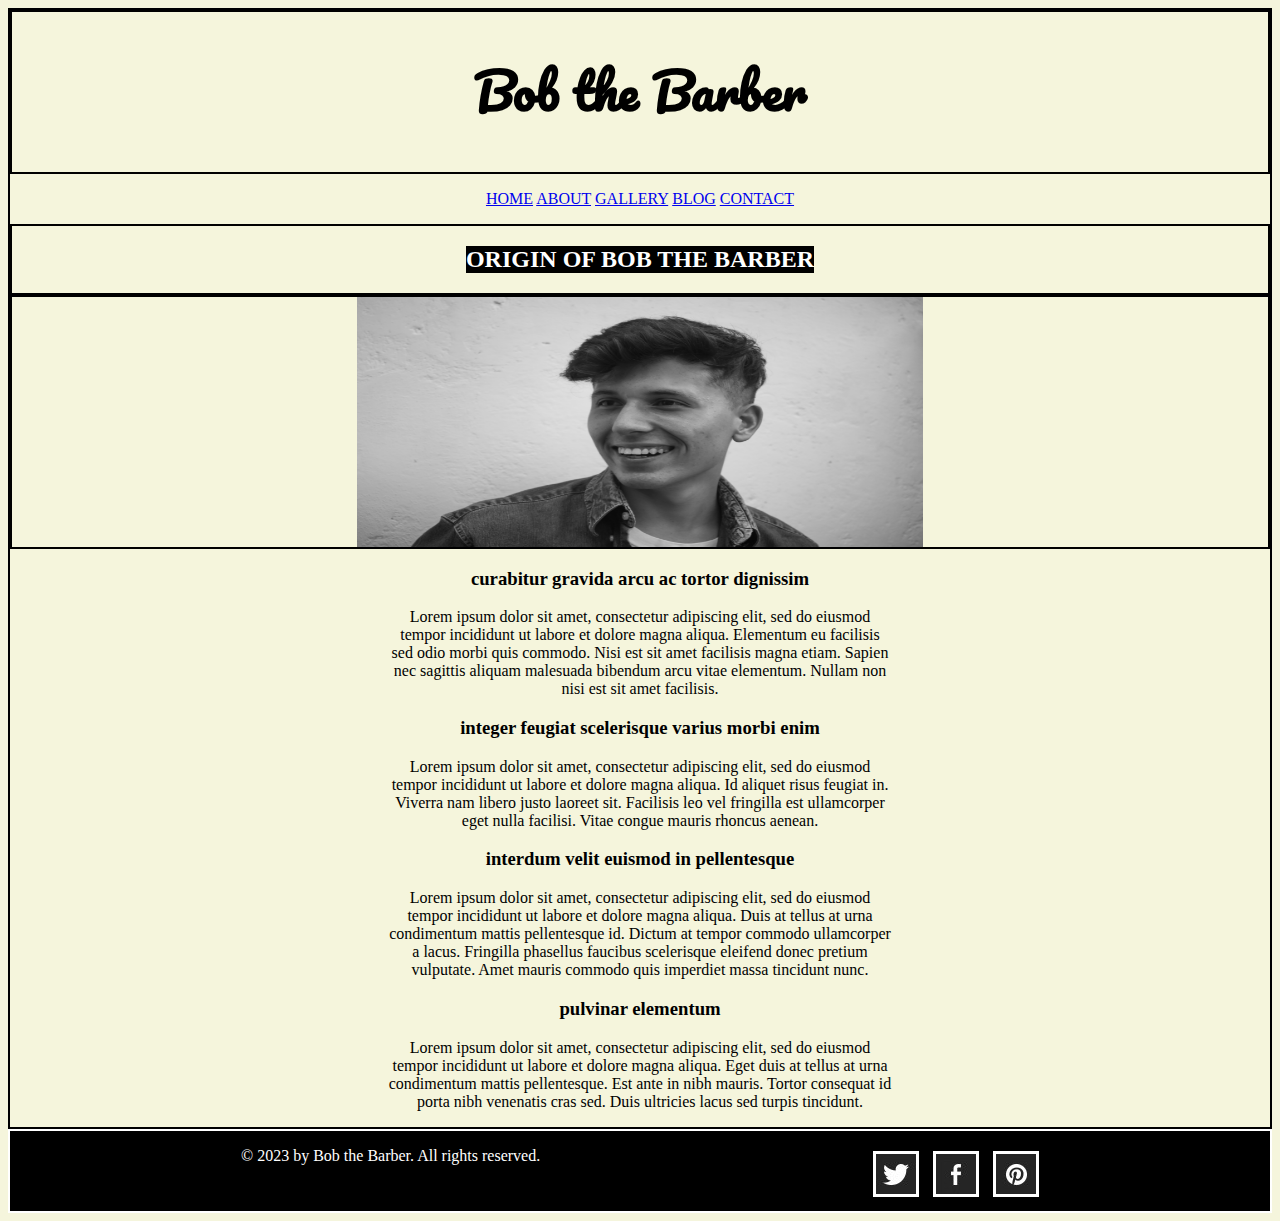
==== about.html @ f67fd2a8 "hairSalonWebsite" ====
<!DOCTYPE html>
<html lang="en">
  <head>
    <meta charset="UTF-8" />
    <meta name="viewport" content="width=device-width, initial-scale=1.0" />
    <link rel="stylesheet" href="about.css" />
    <link rel="preconnect" href="https://fonts.googleapis.com" />
    <link rel="preconnect" href="https://fonts.gstatic.com" crossorigin />
    <link
      href="https://fonts.googleapis.com/css2?family=Pacifico&display=swap"
      rel="stylesheet"
    />
    <title>Bob</title>
  </head>
  <body>
    <div class="main">
      <header>
        <h1>Bob the Barber</h1>
      </header>
      <div id="links">
        <p>
          <a href="index.html">HOME</a>
          <a href="about.html">ABOUT</a>
          <a href="gallery.html">GALLERY</a>
          <a href="https://google.com">BLOG</a>
          <a href="https://google.com">CONTACT</a>
        </p>
      </div>

      <div class="origin">
        <h2 id="bold">ORIGIN OF BOB THE BARBER</h2>
      </div>
      <div class="pic">
        <img id="profile-pic" src="about.jpg" />
      </div>
      <div class="content">
        <div class="article">
          <h3>curabitur gravida arcu ac tortor dignissim</h3>
          <p class="paragraph">
            Lorem ipsum dolor sit amet, consectetur adipiscing elit, sed do
            eiusmod tempor incididunt ut labore et dolore magna aliqua.
            Elementum eu facilisis sed odio morbi quis commodo. Nisi est sit
            amet facilisis magna etiam. Sapien nec sagittis aliquam malesuada
            bibendum arcu vitae elementum. Nullam non nisi est sit amet
            facilisis.
          </p>

          <h3>integer feugiat scelerisque varius morbi enim</h3>
          <p class="paragraph">
            Lorem ipsum dolor sit amet, consectetur adipiscing elit, sed do
            eiusmod tempor incididunt ut labore et dolore magna aliqua. Id
            aliquet risus feugiat in. Viverra nam libero justo laoreet sit.
            Facilisis leo vel fringilla est ullamcorper eget nulla facilisi.
            Vitae congue mauris rhoncus aenean.
          </p>

          <h3>interdum velit euismod in pellentesque</h3>
          <p class="paragraph">
            Lorem ipsum dolor sit amet, consectetur adipiscing elit, sed do
            eiusmod tempor incididunt ut labore et dolore magna aliqua. Duis at
            tellus at urna condimentum mattis pellentesque id. Dictum at tempor
            commodo ullamcorper a lacus. Fringilla phasellus faucibus
            scelerisque eleifend donec pretium vulputate. Amet mauris commodo
            quis imperdiet massa tincidunt nunc.
          </p>

          <h3>pulvinar elementum</h3>
          <p class="paragraph">
            Lorem ipsum dolor sit amet, consectetur adipiscing elit, sed do
            eiusmod tempor incididunt ut labore et dolore magna aliqua. Eget
            duis at tellus at urna condimentum mattis pellentesque. Est ante in
            nibh mauris. Tortor consequat id porta nibh venenatis cras sed. Duis
            ultricies lacus sed turpis tincidunt.
          </p>
        </div>
      </div>
    </div>
    <footer>
      <p id="copyright">© 2023 by Bob the Barber. All rights reserved.</p>
      <div class="foot">
        <div id="socials">
          <img id="twitter" src="twitter-dark.jpg" />
          <img id="facebook" src="facebook-dark.jpg" />
          <img id="pinterest" src="pinterest-dark.jpg" />
        </div>
      </div>
    </footer>
  </body>
</html>
---- about.css ----
body {
  background-color: beige;
}

.main {
  border: solid 2px;
}

header {
  display: flex;
  justify-content: center;
  border: solid 2px;
  height: 160px;
}

#links {
  display: flex;
  justify-content: center;
}

footer {
  display: grid;
  grid-template-columns: 1fr 1fr;
  border: solid 2px;
  height: 80px;
  background-color: black;
  color: white;
}

h1 {
  font-size: 50px;
  font-family: "Pacifico", cursive;
}

.origin {
  border: solid 2px;
  display: flex;
  justify-content: center;
}

#bold {
  background-color: black;
  color: white;
}

.pic {
  border: solid 2px;
  display: flex;
  justify-content: center;
}

#profile-pic {
  width: 45%;
  height: 250px;
}

.content {
  text-align: center;
}

.paragraph {
  width: 40%;
  margin-left: 30%;
}

.foot {
  grid-column: 2/3;
  display: flex;
  justify-content: end;
  margin-top: 20px;
}

#copyright {
  margin-left: 231px;
}

#twitter {
  margin-right: 10px;
  border: solid 3px white;
}

#facebook {
  margin-right: 10px;
  border: solid 3px white;
}

#pinterest {
  margin-right: 231px;
  border: solid 3px white;
}
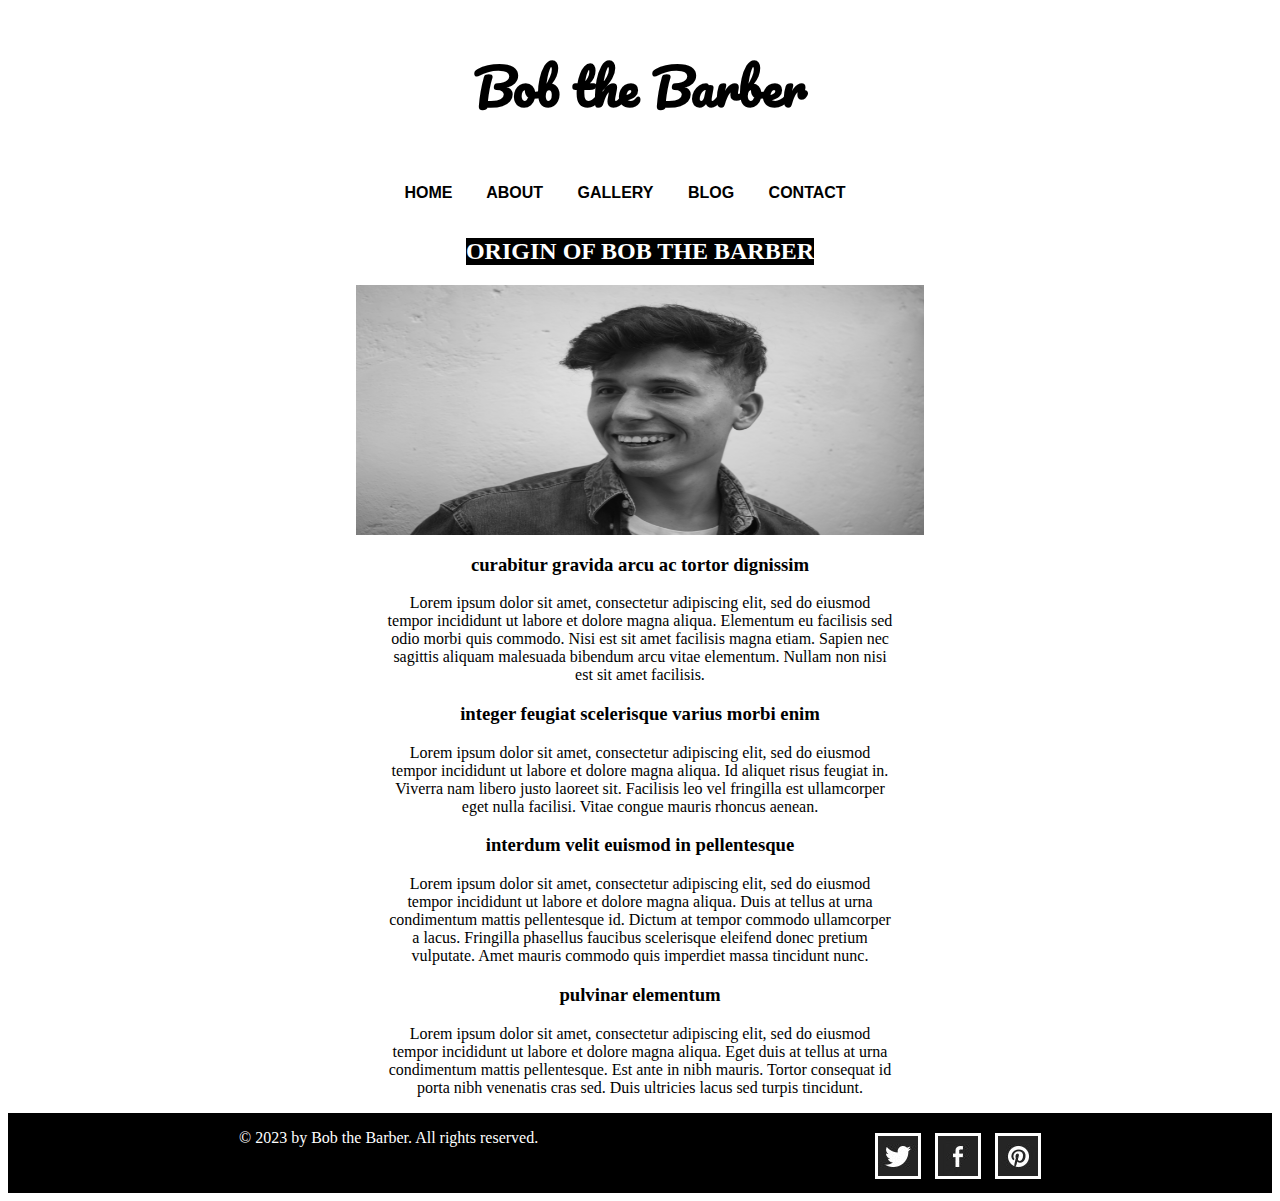
==== commit 1111a85c: "branchCommit" ====
--- a/about.html
+++ b/about.html
@@ -18,7 +18,7 @@
         <h1>Bob the Barber</h1>
       </header>
       <div id="links">
-        <p>
+        <p id="directory">
           <a href="index.html">HOME</a>
           <a href="about.html">ABOUT</a>
           <a href="gallery.html">GALLERY</a>
--- a/about.css
+++ b/about.css
@@ -1,16 +1,27 @@
 body {
-  background-color: beige;
+  background-color: white;
 }
 
 .main {
-  border: solid 2px;
+  /* border: solid 2px; */
 }
 
 header {
   display: flex;
   justify-content: center;
-  border: solid 2px;
+  /* border: solid 2px; */
   height: 160px;
+}
+
+#directory {
+  font-weight: bold;
+  font-family: "Arial Black", Gadget, sans-serif;
+}
+
+a {
+  color: black;
+  text-decoration: none;
+  margin-right: 30px;
 }
 
 #links {
@@ -21,7 +32,7 @@
 footer {
   display: grid;
   grid-template-columns: 1fr 1fr;
-  border: solid 2px;
+  /* border: solid 2px; */
   height: 80px;
   background-color: black;
   color: white;
@@ -33,7 +44,7 @@
 }
 
 .origin {
-  border: solid 2px;
+  /* border: solid 2px; */
   display: flex;
   justify-content: center;
 }
@@ -44,7 +55,7 @@
 }
 
 .pic {
-  border: solid 2px;
+  /* border: solid 2px; */
   display: flex;
   justify-content: center;
 }
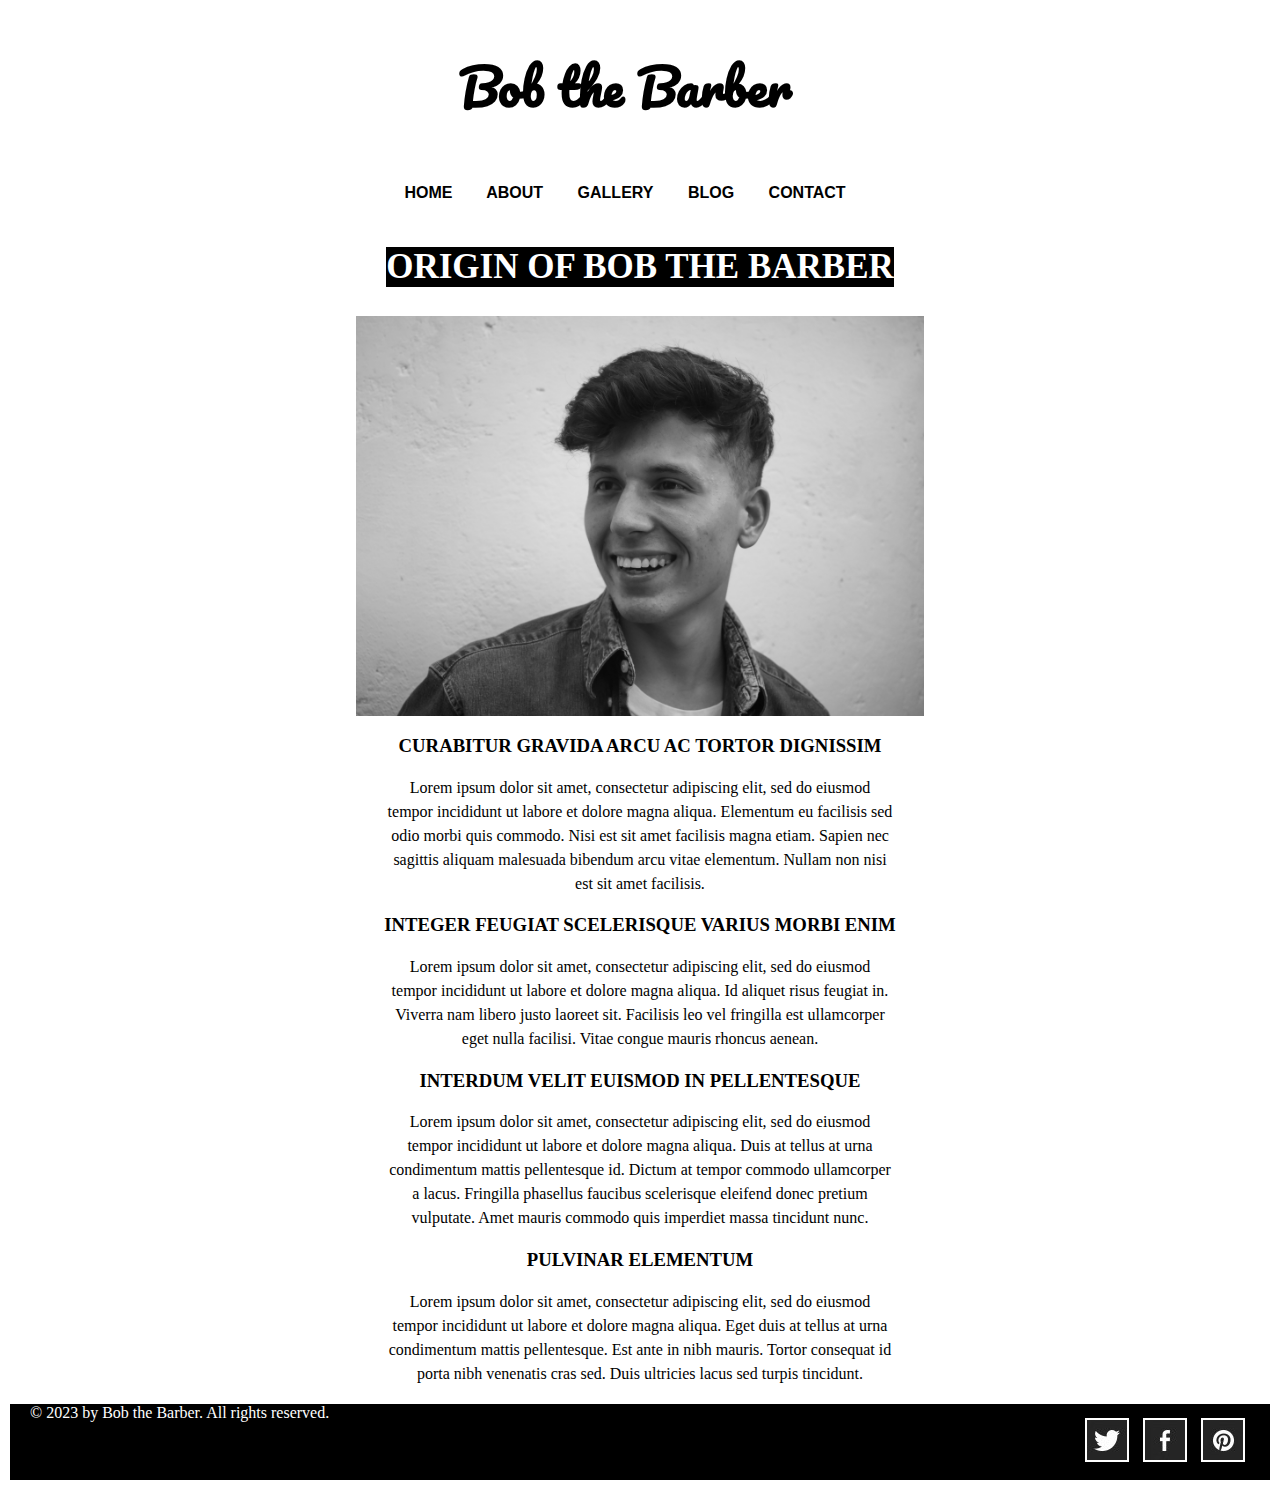
==== commit d05afa2d: "hairSalonWebsite" ====
--- a/about.html
+++ b/about.html
@@ -15,15 +15,15 @@
   <body>
     <div class="main">
       <header>
-        <h1>Bob the Barber</h1>
+        <h1><a href="index.html">Bob the Barber</a></h1>
       </header>
       <div id="links">
         <p id="directory">
           <a href="index.html">HOME</a>
           <a href="about.html">ABOUT</a>
           <a href="gallery.html">GALLERY</a>
-          <a href="https://google.com">BLOG</a>
-          <a href="https://google.com">CONTACT</a>
+          <a href="blog.html">BLOG</a>
+          <a href="contact.html">CONTACT</a>
         </p>
       </div>
 
@@ -33,46 +33,44 @@
       <div class="pic">
         <img id="profile-pic" src="about.jpg" />
       </div>
+
       <div class="content">
-        <div class="article">
-          <h3>curabitur gravida arcu ac tortor dignissim</h3>
-          <p class="paragraph">
-            Lorem ipsum dolor sit amet, consectetur adipiscing elit, sed do
-            eiusmod tempor incididunt ut labore et dolore magna aliqua.
-            Elementum eu facilisis sed odio morbi quis commodo. Nisi est sit
-            amet facilisis magna etiam. Sapien nec sagittis aliquam malesuada
-            bibendum arcu vitae elementum. Nullam non nisi est sit amet
-            facilisis.
-          </p>
+        <h3>curabitur gravida arcu ac tortor dignissim</h3>
+        <p class="paragraph">
+          Lorem ipsum dolor sit amet, consectetur adipiscing elit, sed do
+          eiusmod tempor incididunt ut labore et dolore magna aliqua. Elementum
+          eu facilisis sed odio morbi quis commodo. Nisi est sit amet facilisis
+          magna etiam. Sapien nec sagittis aliquam malesuada bibendum arcu vitae
+          elementum. Nullam non nisi est sit amet facilisis.
+        </p>
 
-          <h3>integer feugiat scelerisque varius morbi enim</h3>
-          <p class="paragraph">
-            Lorem ipsum dolor sit amet, consectetur adipiscing elit, sed do
-            eiusmod tempor incididunt ut labore et dolore magna aliqua. Id
-            aliquet risus feugiat in. Viverra nam libero justo laoreet sit.
-            Facilisis leo vel fringilla est ullamcorper eget nulla facilisi.
-            Vitae congue mauris rhoncus aenean.
-          </p>
+        <h3>integer feugiat scelerisque varius morbi enim</h3>
+        <p class="paragraph">
+          Lorem ipsum dolor sit amet, consectetur adipiscing elit, sed do
+          eiusmod tempor incididunt ut labore et dolore magna aliqua. Id aliquet
+          risus feugiat in. Viverra nam libero justo laoreet sit. Facilisis leo
+          vel fringilla est ullamcorper eget nulla facilisi. Vitae congue mauris
+          rhoncus aenean.
+        </p>
 
-          <h3>interdum velit euismod in pellentesque</h3>
-          <p class="paragraph">
-            Lorem ipsum dolor sit amet, consectetur adipiscing elit, sed do
-            eiusmod tempor incididunt ut labore et dolore magna aliqua. Duis at
-            tellus at urna condimentum mattis pellentesque id. Dictum at tempor
-            commodo ullamcorper a lacus. Fringilla phasellus faucibus
-            scelerisque eleifend donec pretium vulputate. Amet mauris commodo
-            quis imperdiet massa tincidunt nunc.
-          </p>
+        <h3>interdum velit euismod in pellentesque</h3>
+        <p class="paragraph">
+          Lorem ipsum dolor sit amet, consectetur adipiscing elit, sed do
+          eiusmod tempor incididunt ut labore et dolore magna aliqua. Duis at
+          tellus at urna condimentum mattis pellentesque id. Dictum at tempor
+          commodo ullamcorper a lacus. Fringilla phasellus faucibus scelerisque
+          eleifend donec pretium vulputate. Amet mauris commodo quis imperdiet
+          massa tincidunt nunc.
+        </p>
 
-          <h3>pulvinar elementum</h3>
-          <p class="paragraph">
-            Lorem ipsum dolor sit amet, consectetur adipiscing elit, sed do
-            eiusmod tempor incididunt ut labore et dolore magna aliqua. Eget
-            duis at tellus at urna condimentum mattis pellentesque. Est ante in
-            nibh mauris. Tortor consequat id porta nibh venenatis cras sed. Duis
-            ultricies lacus sed turpis tincidunt.
-          </p>
-        </div>
+        <h3>pulvinar elementum</h3>
+        <p class="paragraph">
+          Lorem ipsum dolor sit amet, consectetur adipiscing elit, sed do
+          eiusmod tempor incididunt ut labore et dolore magna aliqua. Eget duis
+          at tellus at urna condimentum mattis pellentesque. Est ante in nibh
+          mauris. Tortor consequat id porta nibh venenatis cras sed. Duis
+          ultricies lacus sed turpis tincidunt.
+        </p>
       </div>
     </div>
     <footer>
--- a/about.css
+++ b/about.css
@@ -29,15 +29,6 @@
   justify-content: center;
 }
 
-footer {
-  display: grid;
-  grid-template-columns: 1fr 1fr;
-  /* border: solid 2px; */
-  height: 80px;
-  background-color: black;
-  color: white;
-}
-
 h1 {
   font-size: 50px;
   font-family: "Pacifico", cursive;
@@ -52,6 +43,7 @@
 #bold {
   background-color: black;
   color: white;
+  font-size: 35px;
 }
 
 .pic {
@@ -62,7 +54,12 @@
 
 #profile-pic {
   width: 45%;
-  height: 250px;
+  height: 400px;
+  object-fit: cover;
+}
+
+h3 {
+  text-transform: uppercase;
 }
 
 .content {
@@ -72,30 +69,49 @@
 .paragraph {
   width: 40%;
   margin-left: 30%;
+  line-height: 24px;
+}
+
+footer {
+  display: grid;
+  grid-template-columns: 1fr 1fr;
+  border: solid 2px;
+  height: 80px;
+  background-color: black;
+  color: white;
+  padding: 0 20px;
+  box-sizing: border-box;
 }
 
 .foot {
   grid-column: 2/3;
   display: flex;
-  justify-content: end;
-  margin-top: 20px;
+  justify-content: flex-end;
+  align-items: center;
+  height: 100%;
 }
 
 #copyright {
-  margin-left: 231px;
+  margin: 0;
 }
 
-#twitter {
-  margin-right: 10px;
-  border: solid 3px white;
+#twitter,
+#facebook,
+#pinterest {
+  margin: 0 5px;
+  max-width: 40px;
+  height: auto;
+  border: solid 2px white;
 }
 
-#facebook {
-  margin-right: 10px;
-  border: solid 3px white;
+@media (max-width: 576px) {
+  #profile-pic {
+    width: 75%;
+  }
+
+  .paragraph {
+    min-width: 100%;
+    margin-right: 0;
+    margin-left: 0;
+  }
 }
-
-#pinterest {
-  margin-right: 231px;
-  border: solid 3px white;
-}
